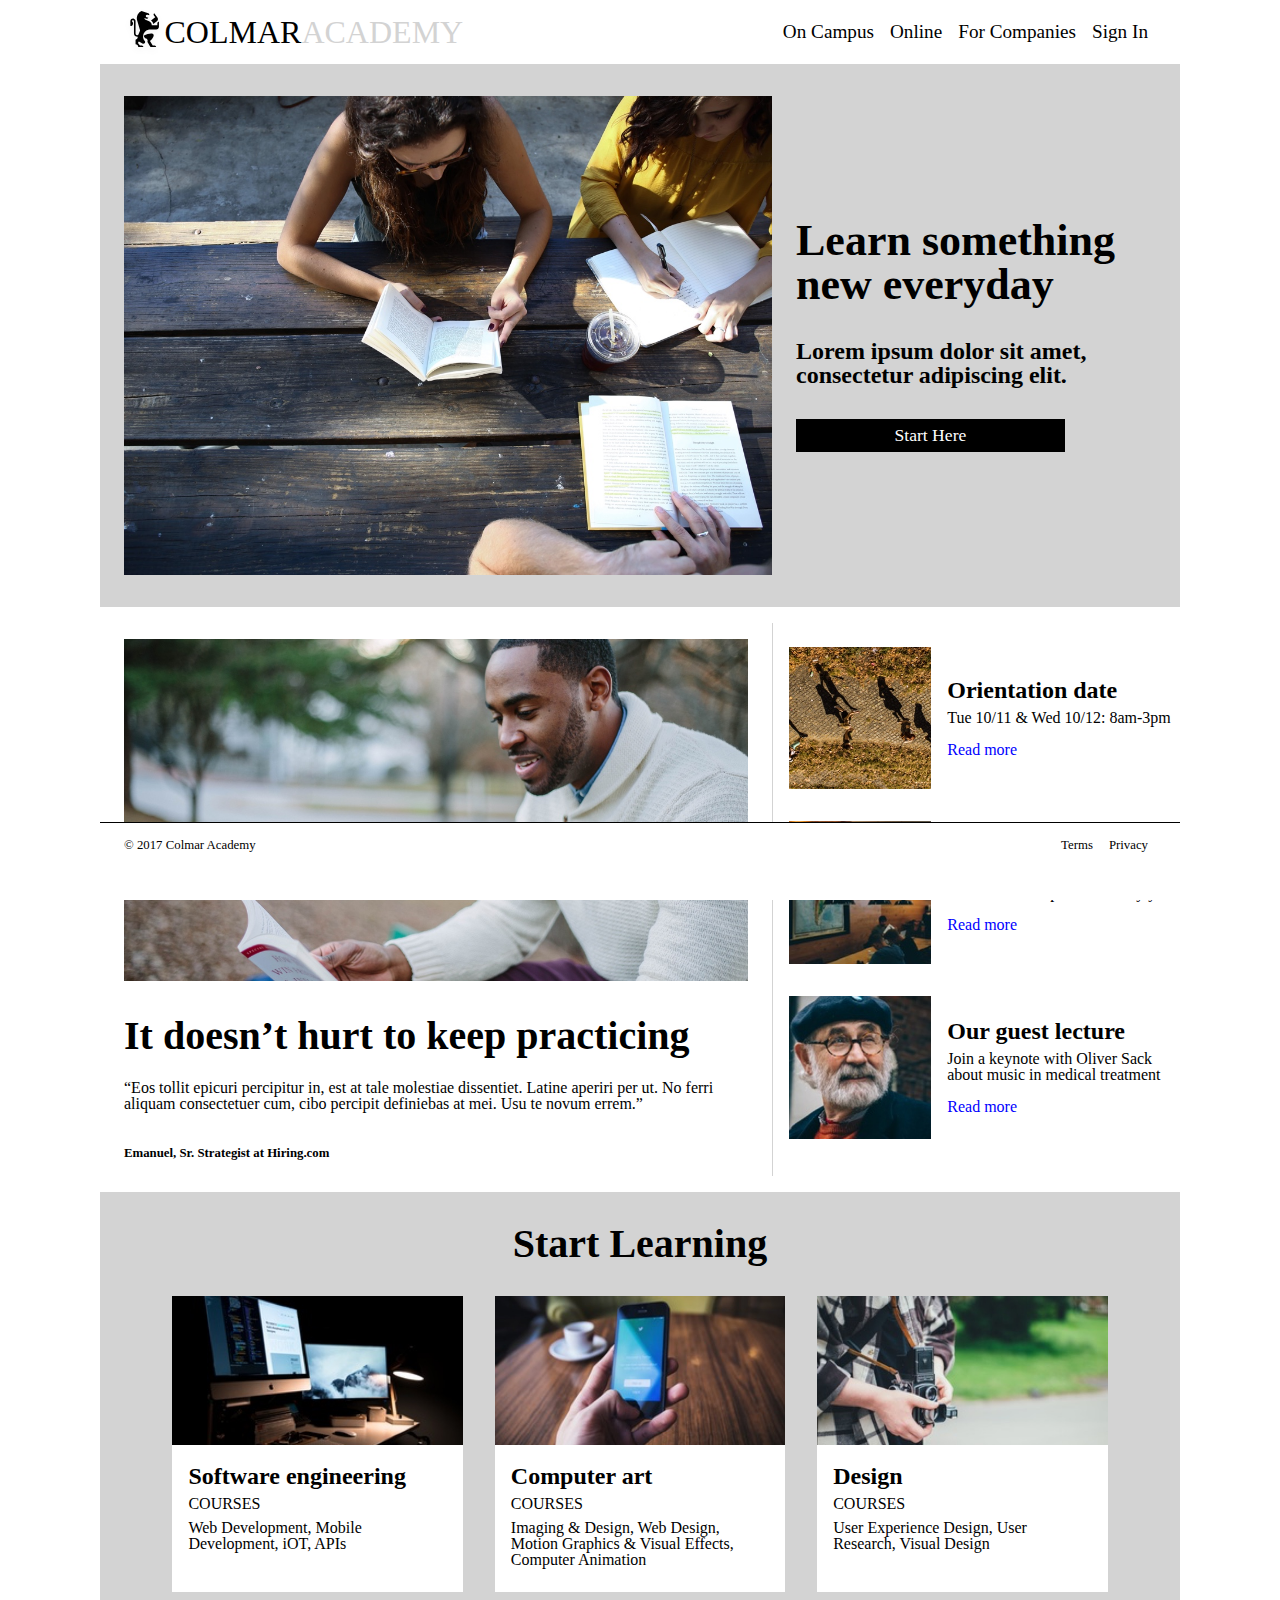
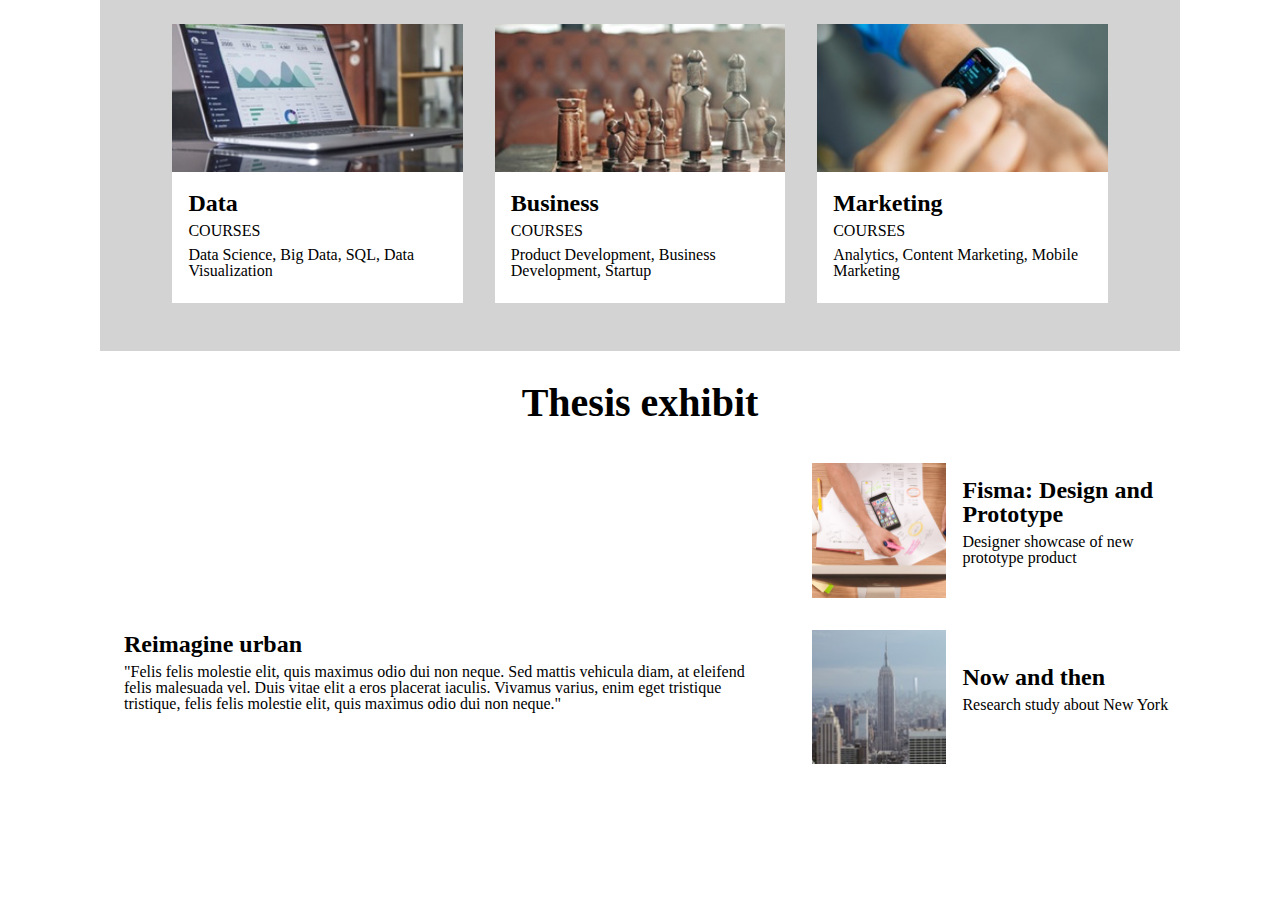
==== index.html @ 779a95bc "Exibit added with initial styles" ====
<!DOCTYPE html>
<html>
  <head>
    <meta charset="utf-8">
    <title>Colmar Academy</title>

    <link href="./resources/css/reset.css" rel="stylesheet" type="text/css">
    <link href="./resources/css/style.css" rel="stylesheet" type="text/css">

  </head>
  <body>
    <header>
      <!--Logo-->
      <div class="logo flex">
        <img src="./resources/images/ic-logo.svg" alt="Colmar Academy Insignia" />
        <p>COLMAR<span>ACADEMY</span></p>
      </div>
      <!--Desktop Navigation-->
      <nav class="descktop flex">
        <ul>
          <li>On Campus</li>
          <li>Online</li>
          <li>For Companies</li>
          <li>Sign In</li>
        </ul>
      </nav>
      <!--Mobile Navigation-->
      <nav class="mobile flex">
        <ul>
          <li><img src="./resources/images/ic-on-campus.svg" alt="Campus icon" /></li>
          <li><img src="./resources/images/ic-online.svg" alt="Online icon" /></li>
          <li><img src="./resources/images/ic-login.svg" alt="Login icon" /></li>
        </ul>
      </nav>
    </header>

    <main>
      <!--Banner-->
      <div class="banner flex">
          <img src="./resources/images/banner.jpg" alt="Banner Img" />
          <article class="banner-info">
            <h1>Learn something new everyday</h1>
            <h3>Lorem ipsum dolor sit amet, consectetur adipiscing elit.</h3>
            <a class="btn">Start Here</a>
          </article>
      </div>
      <!--News-->
      <div class="news flex">
        <div class="left-container">
          <img src="./resources/images/information-main.jpg" alt="Information Img" />
          <article>
            <h2>It doesn’t hurt to keep practicing</h2>
            <p>“Eos tollit epicuri percipitur in, est at tale molestiae dissentiet.
              Latine aperiri per ut. No ferri aliquam consectetuer cum, cibo
              percipit definiebas at mei. Usu te novum errem.”</p>
            <span>Emanuel, Sr. Strategist at Hiring.com</span>
          </article>
        </div>
        <div class="right-container">
          <div class="flex">
            <img src="./resources/images/information-orientation.jpg" alt="Orientation img" />
            <article>
              <h3>Orientation date</h3>
              <p>Tue 10/11 &amp; Wed 10/12: 8am-3pm</p>
              <a>Read more</a>
            </article>
          </div>
          <div class="flex">
            <img src="./resources/images/information-campus.jpg" alt="Campus img" />
            <article>
              <h3>Our campus</h3>
              <p>Find which campus is close by you</p>
              <a>Read more</a>
            </article>
          </div>
          <div class="flex">
            <img src="./resources/images/information-guest-lecture.jpg" alt="Guest img" />
            <article>
              <h3>Our guest lecture</h3>
              <p>Join a keynote with Oliver Sack about music in medical treatment</p>
              <a>Read more</a>
            </article>
          </div>
        </div>
      </div>
      <!--Courses-->
      <div class="courses flex">
        <h2>Start Learning</h2>
        <div class="group flex">
          <div class="course">
            <img src="./resources/images/course-software.jpg" alt="Software engineering img" />
            <article>
              <h3>Software engineering</h3>
              <h4>COURSES</h4>
              <p>Web Development, Mobile Development, iOT, APIs</p>
            </article>
          </div>
          <div class="course">
            <img src="./resources/images/course-computer-art.jpg" alt="Computer art img" />
            <article>
              <h3>Computer art</h3>
              <h4>COURSES</h4>
              <p>Imaging &amp; Design, Web Design, Motion Graphics &amp; Visual Effects, Computer Animation</p>
            </article>
          </div>
          <div class="course">
            <img src="./resources/images/course-design.jpg" alt="Course design img" />
            <article>
              <h3>Design</h3>
              <h4>COURSES</h4>
              <p>User Experience Design, User Research, Visual Design</p>
            </article>
          </div>
          <div class="course">
            <img src="./resources/images/course-data.jpg" alt="Data img" />
            <article>
              <h3>Data</h3>
              <h4>COURSES</h4>
              <p>Data Science, Big Data, SQL, Data Visualization</p>
            </article>
          </div>
          <div class="course">
            <img src="./resources/images/course-business.jpg" alt="Business img" />
            <article>
              <h3>Business</h3>
              <h4>COURSES</h4>
              <p>Product Development, Business Development, Startup</p>
            </article>
          </div>
          <div class="course">
            <img src="./resources/images/course-marketing.jpg" alt="Marketing img" />
            <article>
              <h3>Marketing</h3>
              <h4>COURSES</h4>
              <p>Analytics, Content Marketing, Mobile Marketing<p>
            </article>
          </div>
        </div>
      </div>
      <!--Exibit-->
      <div class="exibit flex">
        <h2>Thesis exhibit</h2>
        <div class="exibit-content flex">
          <div class="left-container">
            <video src="./resources/videos/thesis.mp4" muted autoplay loop>You may needtoupdate
              your flash player to view video</video>
            <h3>Reimagine urban</h3>
            <p>"Felis felis molestie elit, quis maximus odio dui non neque. Sed mattis vehicula
              diam, at eleifend felis malesuada vel. Duis vitae elit a eros placerat iaculis.
              Vivamus varius, enim eget tristique tristique, felis felis molestie elit, quis
              maximus odio dui non neque."</p>
          </div>
          <div class="right-container">
            <div class="flex">
              <img src="./resources/images/thesis-fisma.jpg" alt="Fisma img" />
              <article>
                <h3>Fisma: Design and Prototype</h3>
                <p>Designer showcase of new prototype product</p>
              </article>
            </div>
            <div class="flex">
              <img src="./resources/images/thesis-now-and-then.jpg" alt="Now and Then img" />
              <article>
                <h3>Now and then</h3>
                <p>Research study about New York</p>
              </article>
            </div>
          </div>
        </div>
      </div>
    </main>

    <div class="btm-Correction">  </div>
    <footer>
      <p>&copy; 2017 Colmar Academy<p>
      <nav>
        <ul>
          <li>Terms</li>
          <li>Privacy</li>
        </ul>
      </nav>
    </footer>
  </body>
</html>
---- resources/css/style.css ----
/* Universal styles */
html {
  font-size: 16px;
}

header, main, footer{
  width: 1080px;
  margin: 0 auto;
  display: flex;
  flex-direction: row;
  justify-content: space-between;
  background: white;
}

.flex, nav, ul{
  display: flex;
  align-items: center;
}

nav{
  padding-right: 1.5rem;
}

li{
  padding: 0 .5rem;
}

h1{
  font-size: 2.75rem;
  font-weight: bolder;
  padding: 2rem 0;
}

h2{
  font-size: 2.5rem;
  font-weight: bold;
}

h3{
  font-size: 1.5rem;
  font-weight: bold;
}

h4{
  font-size: 1rem;
  font-weight: normal;
  padding: .5rem 0;
}

/* Header styles */

header{
  height: 4rem;
  position: fixed;
  z-index: 5;
  top: 0;
  left: 0;
  right: 0;
  align-content: center;
  font-size: 1.2rem;
}

header img{
  height: 3rem;
}

header .logo{
  font-size: 2rem;
  padding-left: 1.5rem;
}

header span{
  color: lightgrey;
}

.mobile{
  display: none;
}

/* Main styles */

main{
  position: relative;
  top: 4rem;
  bottom: 5rem;
  flex-direction: column;
}

.banner{
  background-color: lightgrey;
}

.banner img{
  max-width: 60%;
  height: auto;
  padding: 2rem 1.5rem;
}

.banner-info{
  max-width: 40%;
  height: 100%;
  display: flex;
  flex-direction: column;
  justify-content: center;
}

.btn{
  width: 70%;
  background-color: black;
  color: white;
  font-size: 1.1rem;
  text-align: center;
  padding: 0.5rem 0;
  margin: 2rem 0;
}

.news{
  align-items: stretch;
}

.left-container{
  max-width: 60%;
  height: auto;
  padding: 2rem 1.5rem;
}

.right-container{
  max-width: 40%;
  height: auto;
  margin: 1rem 0;
  padding: .5rem 0;
}

.news .right-container{
  border-left: solid lightgrey 1px;
}

.left-container img{
  width: 100%;
  height: auto;
  padding-bottom: 2rem;
}

.right-container img{
  width: 35%;
  height: auto;
  padding: 1rem 1rem;
}

.news .left-container p{
  padding-top: 1.5rem;
  padding-bottom: 2rem;
}

.left-container span{
  font-size: .8rem;
  font-weight: bold;
}

.right-container p{
  padding-top: .5rem;
  padding-bottom: 1rem;
}

.right-container a{
  color: blue;
}

.courses{
  flex-direction: column;
  padding: 2rem 0;
  background-color: lightgrey;
}

.group{
  flex-flow: row;
  flex-wrap: wrap;
  justify-content: center;
  align-items: stretch;
  padding: 0 3.5rem;
  padding-top: 1rem;
}

.course{
  max-width: 30%;
  height: auto;
  margin: 1rem;
  background-color: white;
}

.course img{
  width: 100%;
  height: auto;
}

.course article{
  padding: 1rem;
  padding-bottom: 1.5rem;
}

.exibit{
  flex-direction: column;
  padding: 2rem 0;
}

.exibit-content{
  flex-direction: row;
  align-items: stretch;
}

.exibit-content .left-container p{
  padding-top: 0.5rem;
}

video{
  width: 100%;
  height: auto;
  padding-bottom: 1.5rem;
}

.btm-Correction{
  padding: 4.5rem;
}
/* Footer styles */

footer{
  position: fixed;
  z-index: 5;
  bottom: 0;
  left: 0;
  right: 0;
  align-items: baseline;
  font-size: .8rem;
  padding-top: 1rem;
  border-top: solid black 1px;
  padding-bottom: 3rem;
}

footer p{
  padding-left: 1.5rem;
}
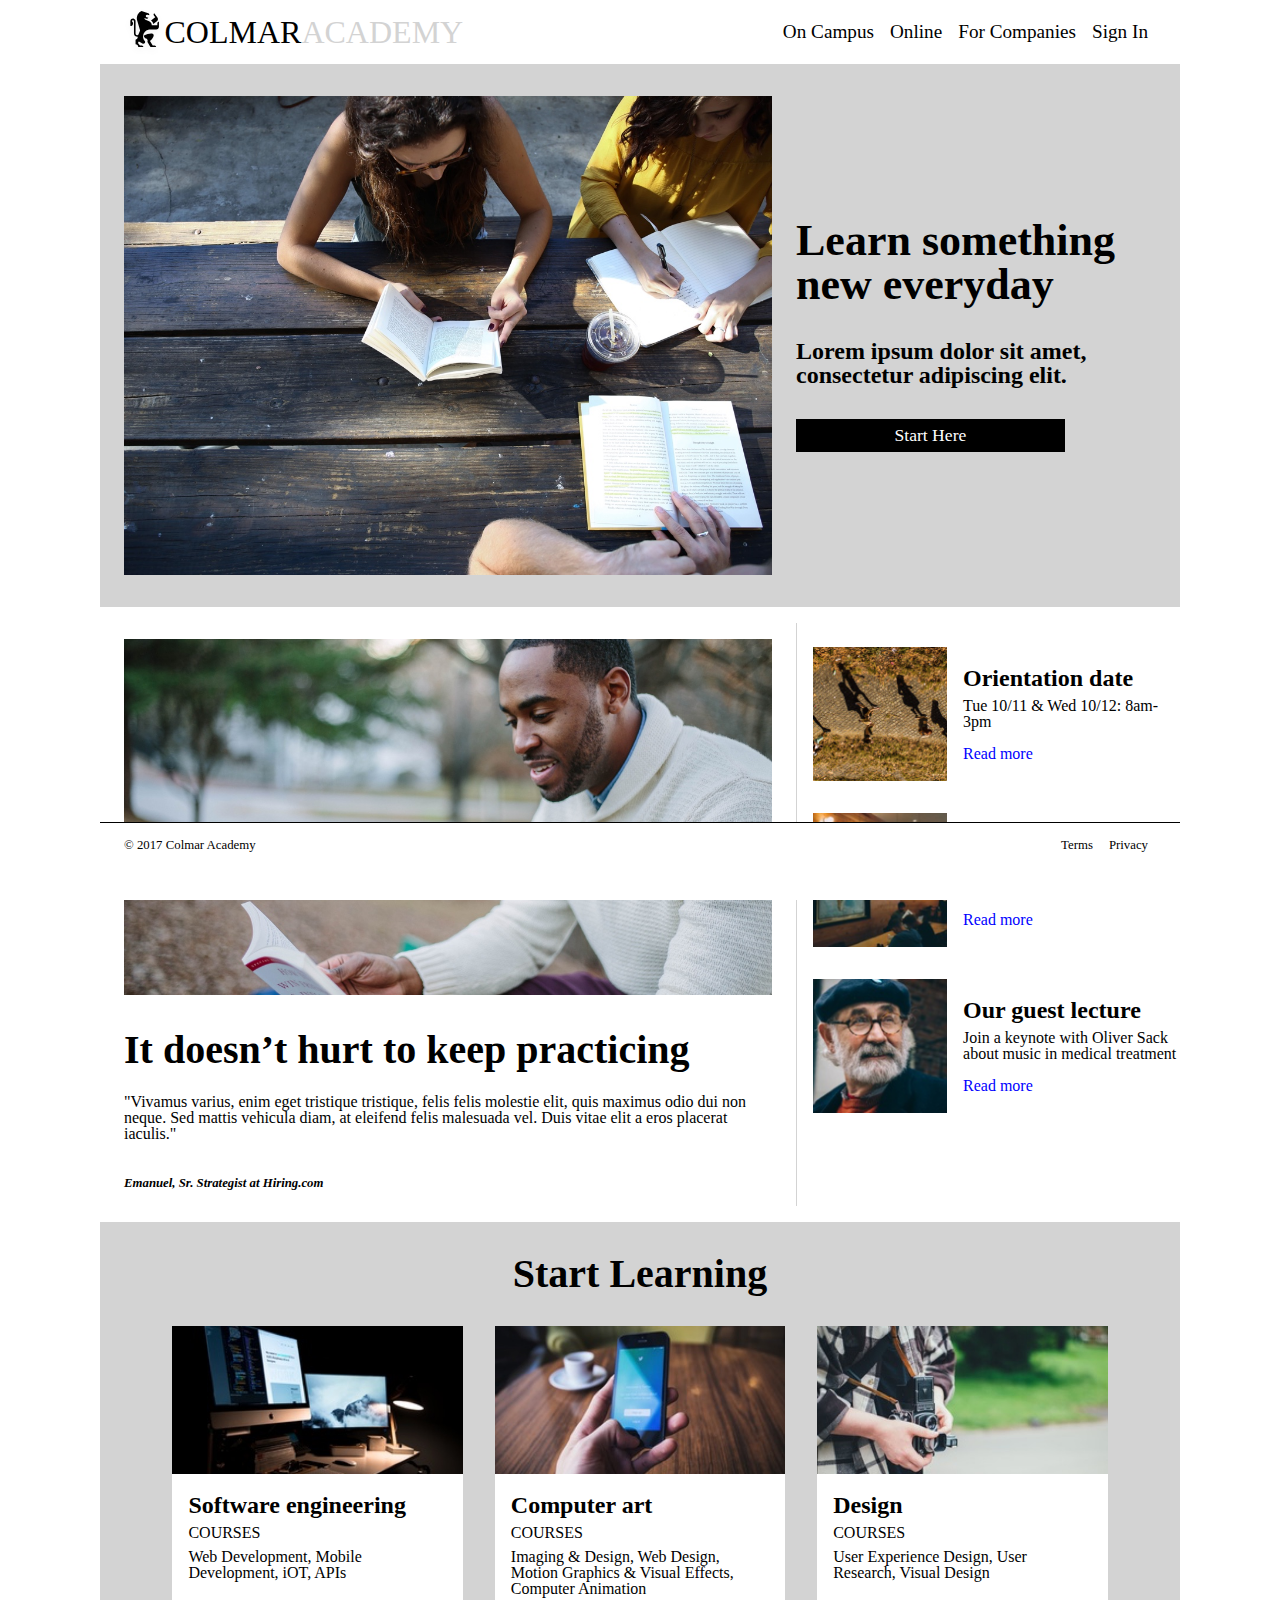
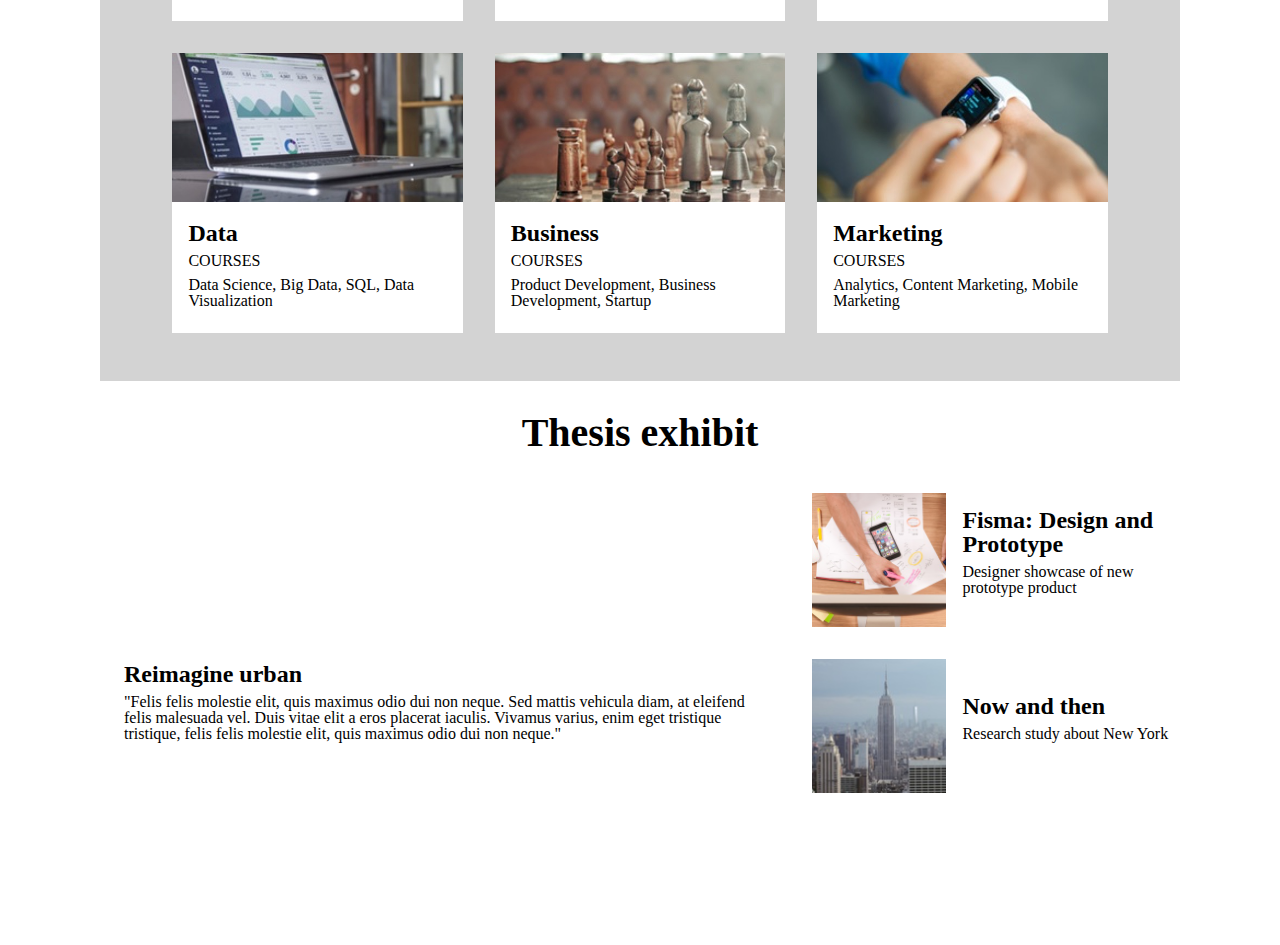
==== commit 25218337: "some minor adjustments" ====
--- a/index.html
+++ b/index.html
@@ -4,6 +4,7 @@
     <meta charset="utf-8">
     <title>Colmar Academy</title>
 
+    <!--Reset and set new styles-->
     <link href="./resources/css/reset.css" rel="stylesheet" type="text/css">
     <link href="./resources/css/style.css" rel="stylesheet" type="text/css">
 
@@ -18,18 +19,18 @@
       <!--Desktop Navigation-->
       <nav class="descktop flex">
         <ul>
-          <li>On Campus</li>
-          <li>Online</li>
-          <li>For Companies</li>
-          <li>Sign In</li>
+          <li><a href="#">On Campus</a></li>
+          <li><a href="#">Online</a></li>
+          <li><a href="#">For Companies</a></li>
+          <li><a href="#">Sign In</a></li>
         </ul>
       </nav>
       <!--Mobile Navigation-->
       <nav class="mobile flex">
         <ul>
-          <li><img src="./resources/images/ic-on-campus.svg" alt="Campus icon" /></li>
-          <li><img src="./resources/images/ic-online.svg" alt="Online icon" /></li>
-          <li><img src="./resources/images/ic-login.svg" alt="Login icon" /></li>
+          <li><a href="#"><img src="./resources/images/ic-on-campus.svg" alt="Campus icon" /></a></li>
+          <li><a href="#"><img src="./resources/images/ic-online.svg" alt="Online icon" /></a></li>
+          <li><a href="#"><img src="./resources/images/ic-login.svg" alt="Login icon" /></a></li>
         </ul>
       </nav>
     </header>
@@ -50,9 +51,9 @@
           <img src="./resources/images/information-main.jpg" alt="Information Img" />
           <article>
             <h2>It doesn’t hurt to keep practicing</h2>
-            <p>“Eos tollit epicuri percipitur in, est at tale molestiae dissentiet.
-              Latine aperiri per ut. No ferri aliquam consectetuer cum, cibo
-              percipit definiebas at mei. Usu te novum errem.”</p>
+            <p>"Vivamus varius, enim eget tristique tristique, felis felis molestie elit,
+              quis maximus odio dui non neque. Sed mattis vehicula diam, at eleifend felis
+              malesuada vel. Duis vitae elit a eros placerat iaculis."</p>
             <span>Emanuel, Sr. Strategist at Hiring.com</span>
           </article>
         </div>
@@ -100,7 +101,8 @@
             <article>
               <h3>Computer art</h3>
               <h4>COURSES</h4>
-              <p>Imaging &amp; Design, Web Design, Motion Graphics &amp; Visual Effects, Computer Animation</p>
+              <p>Imaging &amp; Design, Web Design, Motion Graphics &amp; Visual Effects, Computer
+                Animation</p>
             </article>
           </div>
           <div class="course">
@@ -169,14 +171,14 @@
         </div>
       </div>
     </main>
-
+    <!--btm-Correction added to push content above footer-->
     <div class="btm-Correction">  </div>
     <footer>
       <p>&copy; 2017 Colmar Academy<p>
       <nav>
         <ul>
-          <li>Terms</li>
-          <li>Privacy</li>
+          <li><a href="#">Terms</a></li>
+          <li><a href="#">Privacy</a></li>
         </ul>
       </nav>
     </footer>
--- a/resources/css/style.css
+++ b/resources/css/style.css
@@ -23,6 +23,12 @@
 
 li{
   padding: 0 .5rem;
+}
+
+a{
+  text-decoration: none;
+  color: black;
+
 }
 
 h1{
@@ -155,6 +161,7 @@
 .left-container span{
   font-size: .8rem;
   font-weight: bold;
+  font-style: italic;
 }
 
 .right-container p{
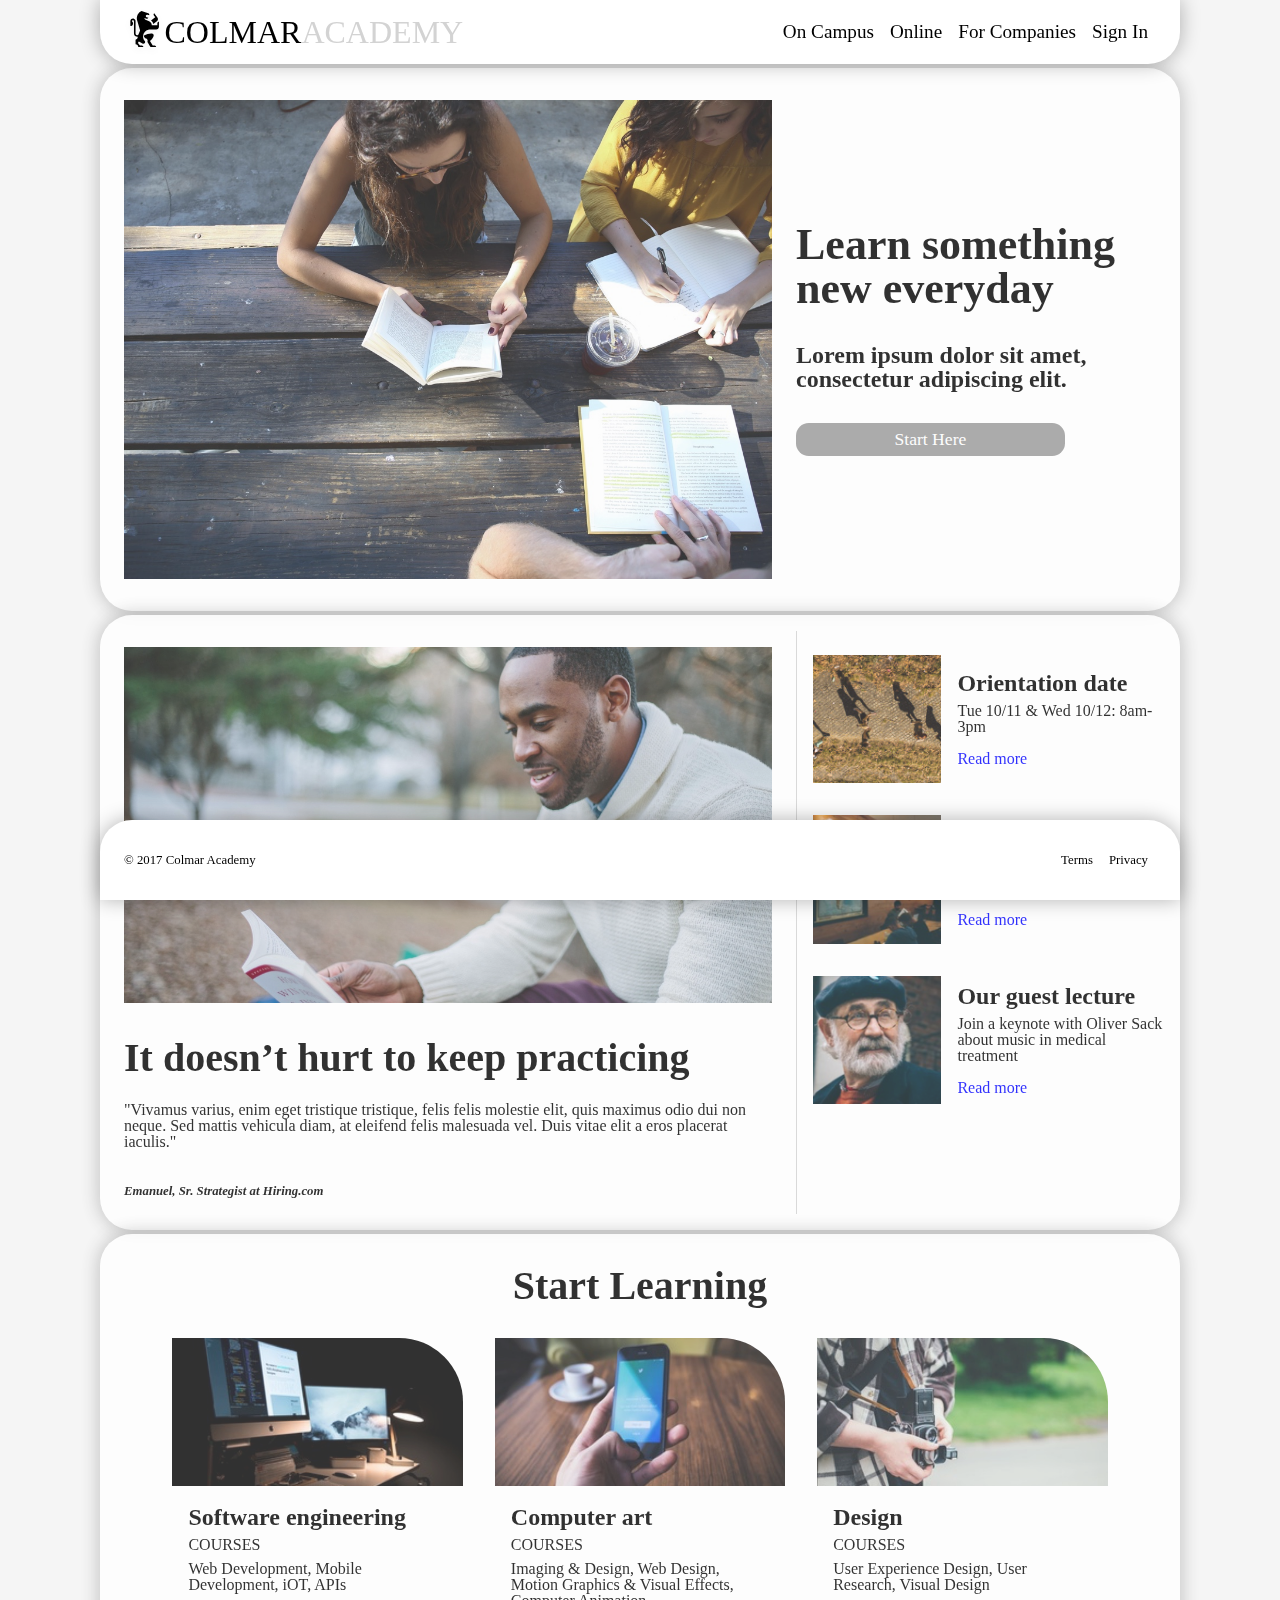
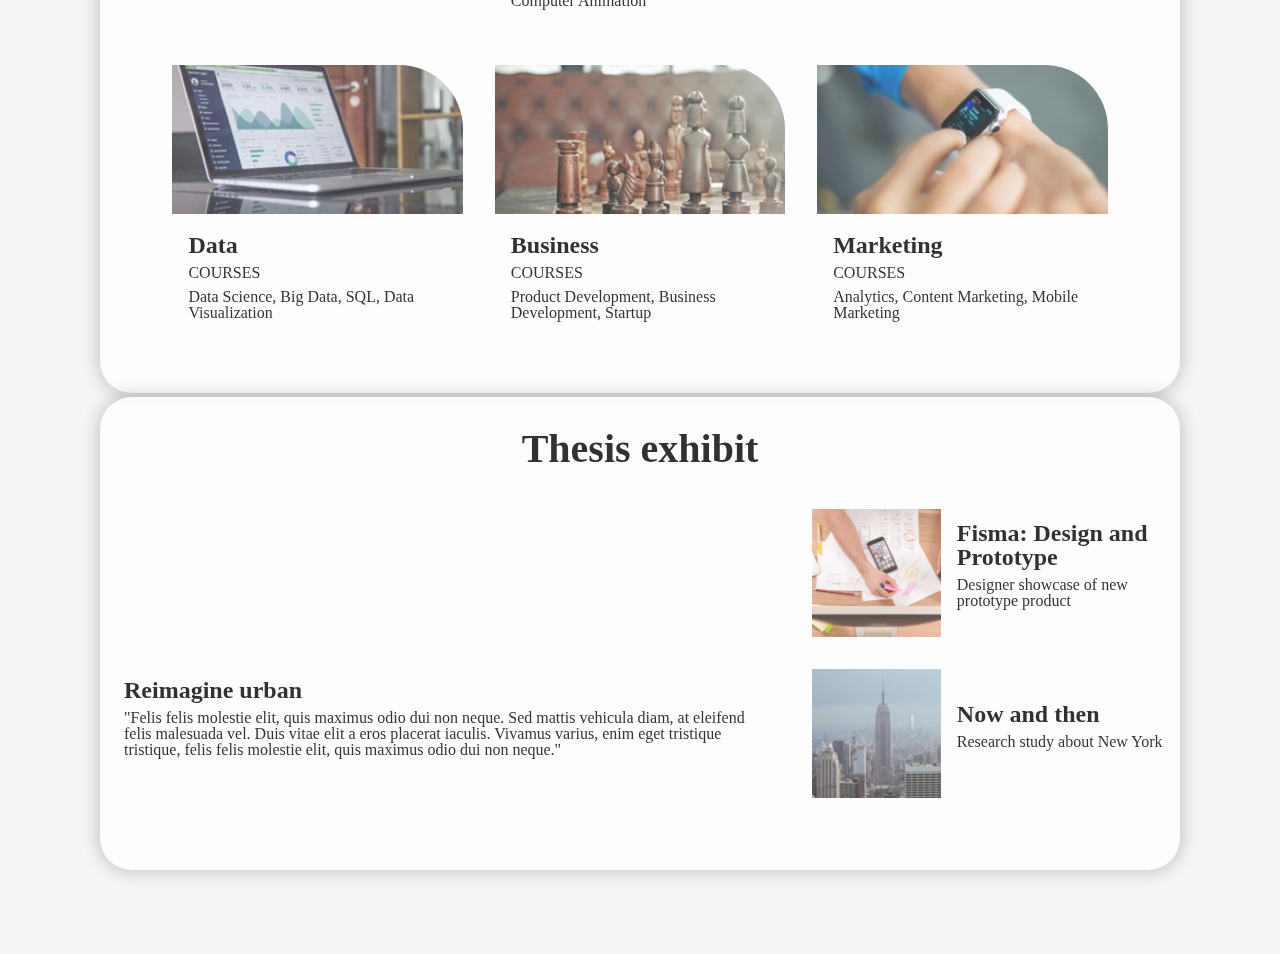
==== commit 14a1693c: "Start of interactive styles and amendments" ====
--- a/index.html
+++ b/index.html
@@ -17,7 +17,7 @@
         <p>COLMAR<span>ACADEMY</span></p>
       </div>
       <!--Desktop Navigation-->
-      <nav class="descktop flex">
+      <nav class="desktop">
         <ul>
           <li><a href="#">On Campus</a></li>
           <li><a href="#">Online</a></li>
@@ -26,8 +26,9 @@
         </ul>
       </nav>
       <!--Mobile Navigation-->
-      <nav class="mobile flex">
+      <nav class="mobile">
         <ul>
+          <li class="home-link"><a href="#"><img src="./resources/images/ic-logo.svg" alt="Insignia icon" /></a></li>
           <li><a href="#"><img src="./resources/images/ic-on-campus.svg" alt="Campus icon" /></a></li>
           <li><a href="#"><img src="./resources/images/ic-online.svg" alt="Online icon" /></a></li>
           <li><a href="#"><img src="./resources/images/ic-login.svg" alt="Login icon" /></a></li>
@@ -37,16 +38,18 @@
 
     <main>
       <!--Banner-->
-      <div class="banner flex">
+      <section class="banner flex hover">
           <img src="./resources/images/banner.jpg" alt="Banner Img" />
           <article class="banner-info">
             <h1>Learn something new everyday</h1>
-            <h3>Lorem ipsum dolor sit amet, consectetur adipiscing elit.</h3>
-            <a class="btn">Start Here</a>
+            <div class="banner-link">
+              <h3>Lorem ipsum dolor sit amet, consectetur adipiscing elit.</h3>
+              <a class="btn">Start Here</a>
+          </div>
           </article>
-      </div>
+      </section>
       <!--News-->
-      <div class="news flex">
+      <section class="news flex">
         <div class="left-container">
           <img src="./resources/images/information-main.jpg" alt="Information Img" />
           <article>
@@ -58,24 +61,27 @@
           </article>
         </div>
         <div class="right-container">
-          <div class="flex">
-            <img src="./resources/images/information-orientation.jpg" alt="Orientation img" />
+          <div class="info flex">
+            <img class="desk-img" src="./resources/images/information-orientation.jpg" alt="Orientation img" />
+            <img class="mobile-img" src="./resources/images/information-orientation-mobile.jpg" alt="Orientation img" />
             <article>
               <h3>Orientation date</h3>
               <p>Tue 10/11 &amp; Wed 10/12: 8am-3pm</p>
               <a>Read more</a>
             </article>
           </div>
-          <div class="flex">
-            <img src="./resources/images/information-campus.jpg" alt="Campus img" />
+          <div class="info flex">
+            <img class="desk-img" src="./resources/images/information-campus.jpg" alt="Campus img" />
+            <img class="mobile-img" src="./resources/images/information-campus-mobile.jpg" alt="Campus img" />
             <article>
               <h3>Our campus</h3>
               <p>Find which campus is close by you</p>
               <a>Read more</a>
             </article>
           </div>
-          <div class="flex">
-            <img src="./resources/images/information-guest-lecture.jpg" alt="Guest img" />
+          <div class="info flex">
+            <img class="desk-img" src="./resources/images/information-guest-lecture.jpg" alt="Guest img" />
+            <img class="mobile-img" src="./resources/images/information-guest-lecture-mobile.jpg" alt="Guest img" />
             <article>
               <h3>Our guest lecture</h3>
               <p>Join a keynote with Oliver Sack about music in medical treatment</p>
@@ -83,9 +89,9 @@
             </article>
           </div>
         </div>
-      </div>
+      </section>
       <!--Courses-->
-      <div class="courses flex">
+      <section class="courses flex">
         <h2>Start Learning</h2>
         <div class="group flex">
           <div class="course">
@@ -138,19 +144,21 @@
             </article>
           </div>
         </div>
-      </div>
+      </section>
       <!--Exibit-->
-      <div class="exibit flex">
+      <section class="exibit flex">
         <h2>Thesis exhibit</h2>
         <div class="exibit-content flex">
           <div class="left-container">
             <video src="./resources/videos/thesis.mp4" muted autoplay loop>You may needtoupdate
               your flash player to view video</video>
-            <h3>Reimagine urban</h3>
-            <p>"Felis felis molestie elit, quis maximus odio dui non neque. Sed mattis vehicula
-              diam, at eleifend felis malesuada vel. Duis vitae elit a eros placerat iaculis.
-              Vivamus varius, enim eget tristique tristique, felis felis molestie elit, quis
-              maximus odio dui non neque."</p>
+            <article>
+              <h3>Reimagine urban</h3>
+              <p>"Felis felis molestie elit, quis maximus odio dui non neque. Sed mattis vehicula
+                diam, at eleifend felis malesuada vel. Duis vitae elit a eros placerat iaculis.
+                Vivamus varius, enim eget tristique tristique, felis felis molestie elit, quis
+                maximus odio dui non neque."</p>
+              </article>
           </div>
           <div class="right-container">
             <div class="flex">
@@ -169,10 +177,10 @@
             </div>
           </div>
         </div>
-      </div>
+      </section>
+      <!--btm-Correction added to push content above footer-->
+      <div class="btm-Correction">  </div>
     </main>
-    <!--btm-Correction added to push content above footer-->
-    <div class="btm-Correction">  </div>
     <footer>
       <p>&copy; 2017 Colmar Academy<p>
       <nav>
--- a/resources/css/style.css
+++ b/resources/css/style.css
@@ -1,15 +1,36 @@
 /* Universal styles */
+
+*{
+  transition: all 300ms linear 30ms;
+}
+
 html {
   font-size: 16px;
 }
 
-header, main, footer{
-  width: 1080px;
+body{
+  background-color: whitesmoke;
+  overflow-x: hidden;
+}
+
+main{
+  width: 100%;
+}
+
+header, section, footer{
+  max-width: 1080px;
   margin: 0 auto;
   display: flex;
   flex-direction: row;
   justify-content: space-between;
-  background: white;
+  background-color: white;
+}
+
+section{
+  background-color: white;
+  opacity: 0.8;
+  box-shadow: 0px 0px 20px 0px rgba(0,0,0,0.30);
+  border-radius: 2rem;
 }
 
 .flex, nav, ul{
@@ -51,6 +72,17 @@
   font-size: 1rem;
   font-weight: normal;
   padding: .5rem 0;
+}
+
+@media only screen and (min-width:780px){
+
+  section:hover,
+  section:focus{
+    background-color: whitesmoke;
+    opacity: 0.8;
+    box-shadow: 0px 0px 0px 0px rgba(0,0,0,0.30);
+    border-radius: 0;
+  }
 }
 
 /* Header styles */
@@ -62,8 +94,11 @@
   top: 0;
   left: 0;
   right: 0;
-  align-content: center;
+  align-items: center;
   font-size: 1.2rem;
+  box-shadow: 0px 0px 20px 0px rgba(0,0,0,0.30);
+  border-bottom-left-radius: 2rem;
+  border-bottom-right-radius: 2rem;
 }
 
 header img{
@@ -73,14 +108,51 @@
 header .logo{
   font-size: 2rem;
   padding-left: 1.5rem;
+  flex: 1;
 }
 
 header span{
   color: lightgrey;
 }
 
+nav ul{
+  display: flex;
+}
+
 .mobile{
   display: none;
+}
+
+@media only screen and (max-width:860px){
+  .desktop{
+    display: none;
+  }
+
+  .mobile{
+    display: block;
+    width: 100%;
+    padding-left: 3rem;
+  }
+
+  .mobile ul{
+    display: flex;
+    align-items: center;
+    justify-content: space-between;
+  }
+
+  .home-link{
+    display: none;
+  }
+}
+
+@media only screen and (max-width:640px){
+  .logo{
+    display: none;
+  }
+
+  .home-link{
+    display: list-item;
+  }
 }
 
 /* Main styles */
@@ -92,8 +164,16 @@
   flex-direction: column;
 }
 
-.banner{
-  background-color: lightgrey;
+main section{
+  margin: 4px auto;
+}
+
+@media only screen and (max-width:1080px){
+  main section{
+    margin: 0 auto;
+    box-shadow: 0px 0px 0px 0px rgba(0,0,0,0.30);
+    border-radius: 0;
+  }
 }
 
 .banner img{
@@ -105,6 +185,12 @@
 .banner-info{
   max-width: 40%;
   height: 100%;
+  display: flex;
+  flex-direction: column;
+  justify-content: center;
+}
+
+.banner-link{
   display: flex;
   flex-direction: column;
   justify-content: center;
@@ -118,6 +204,53 @@
   text-align: center;
   padding: 0.5rem 0;
   margin: 2rem 0;
+  border-radius: .8rem;
+  opacity: .4;
+}
+
+@media only screen and (max-width:780px){
+  .banner{
+    flex-direction: column;
+    opacity: 0.8;
+    box-shadow: 0px 0px 20px 0px rgba(0,0,0,0.30);
+  }
+
+  .banner img{
+    min-width: 100%;
+    padding: 0;
+  }
+
+  .banner-info{
+    min-width: 80%;
+  }
+
+  .banner-link{
+    flex-direction: row;
+    min-width: 80%;
+    align-items: center;
+    margin-bottom: 2rem;
+  }
+
+  .btn{
+    margin: 0;
+  }
+}
+
+@media only screen and (max-width:600px){
+  .banner-link{
+    flex-direction: column;
+    align-items: flex-start;
+  }
+
+  .btn{
+    margin-top: 1.5rem;
+  }
+}
+
+@media only screen and (max-width:480px){
+  .btn{
+    width: 100%
+  }
 }
 
 .news{
@@ -135,6 +268,7 @@
   height: auto;
   margin: 1rem 0;
   padding: .5rem 0;
+  padding-right: 1rem;
 }
 
 .news .right-container{
@@ -173,10 +307,55 @@
   color: blue;
 }
 
+.mobile-img{
+  display: none;
+}
+
+@media only screen and (max-width:780px){
+  .news .left-container{
+    display: none;
+  }
+
+  .news .right-container{
+    min-width: 100%;
+    padding: 0;
+    margin: 0;
+    margin-bottom: 2rem;
+  }
+
+  .desk-img{
+    display: none;
+  }
+
+  .mobile-img{
+    display: inline-block;
+    min-width: 50%;
+  }
+}
+
+@media only screen and (max-width:640px){
+  .info{
+    flex-direction: column;
+    align-items: flex-start;
+  }
+
+  .info article{
+    padding: 0 1rem;
+  }
+
+  .desk-img{
+    display: none;
+  }
+
+  .news .right-container img{
+    padding: 1rem 0;
+    min-width: 100%;
+  }
+}
+
 .courses{
   flex-direction: column;
   padding: 2rem 0;
-  background-color: lightgrey;
 }
 
 .group{
@@ -193,6 +372,8 @@
   height: auto;
   margin: 1rem;
   background-color: white;
+  border-radius: 0 4rem 1rem 4rem;
+  overflow: hidden;
 }
 
 .course img{
@@ -205,6 +386,49 @@
   padding-bottom: 1.5rem;
 }
 
+@media only screen and (max-width:1080px){
+  .course{
+    max-width: 40%;
+  }
+}
+
+@media only screen and (max-width:860px){
+  .course article h4,
+  .course article p{
+    display: none;
+  }
+
+  .course{
+    text-align: center;
+  }
+}
+
+
+@media only screen and (max-width:780px){
+  .courses{
+    opacity: 0.8;
+    box-shadow: 0px 0px 20px 0px rgba(0,0,0,0.30);
+  }
+}
+@media only screen and (max-width:640px){
+  .group{
+    flex-direction: column;
+    justify-content: center;
+    align-items: center;
+    width: 100%;
+  }
+
+  .course{
+    min-width: 95%;
+    background-color: lightgrey;
+    margin: 0.5rem;
+  }
+
+  .course img{
+    display: none;
+  }
+}
+
 .exibit{
   flex-direction: column;
   padding: 2rem 0;
@@ -225,9 +449,26 @@
   padding-bottom: 1.5rem;
 }
 
+@media only screen and (max-width:780px){
+  .exibit .right-container{
+    display: none;
+  }
+
+  .exibit .left-container{
+    min-width: 100%;
+    padding: 2rem 0;
+  }
+
+  .exibit .left-container article{
+    display: none;
+  }
+
+}
+
 .btm-Correction{
-  padding: 4.5rem;
-}
+  min-height: 5rem;
+}
+
 /* Footer styles */
 
 footer{
@@ -236,13 +477,21 @@
   bottom: 0;
   left: 0;
   right: 0;
-  align-items: baseline;
+  align-items: center;
   font-size: .8rem;
-  padding-top: 1rem;
-  border-top: solid black 1px;
-  padding-bottom: 3rem;
+  min-height: 5rem;
+  box-shadow: 0px 0px 20px 0px rgba(0,0,0,0.30);
+  border-top-left-radius: 2rem;
+  border-top-right-radius: 2rem;
+
 }
 
 footer p{
   padding-left: 1.5rem;
 }
+
+@media only screen and (max-width:480px){
+  footer nav{
+    display: none;
+  }
+}
